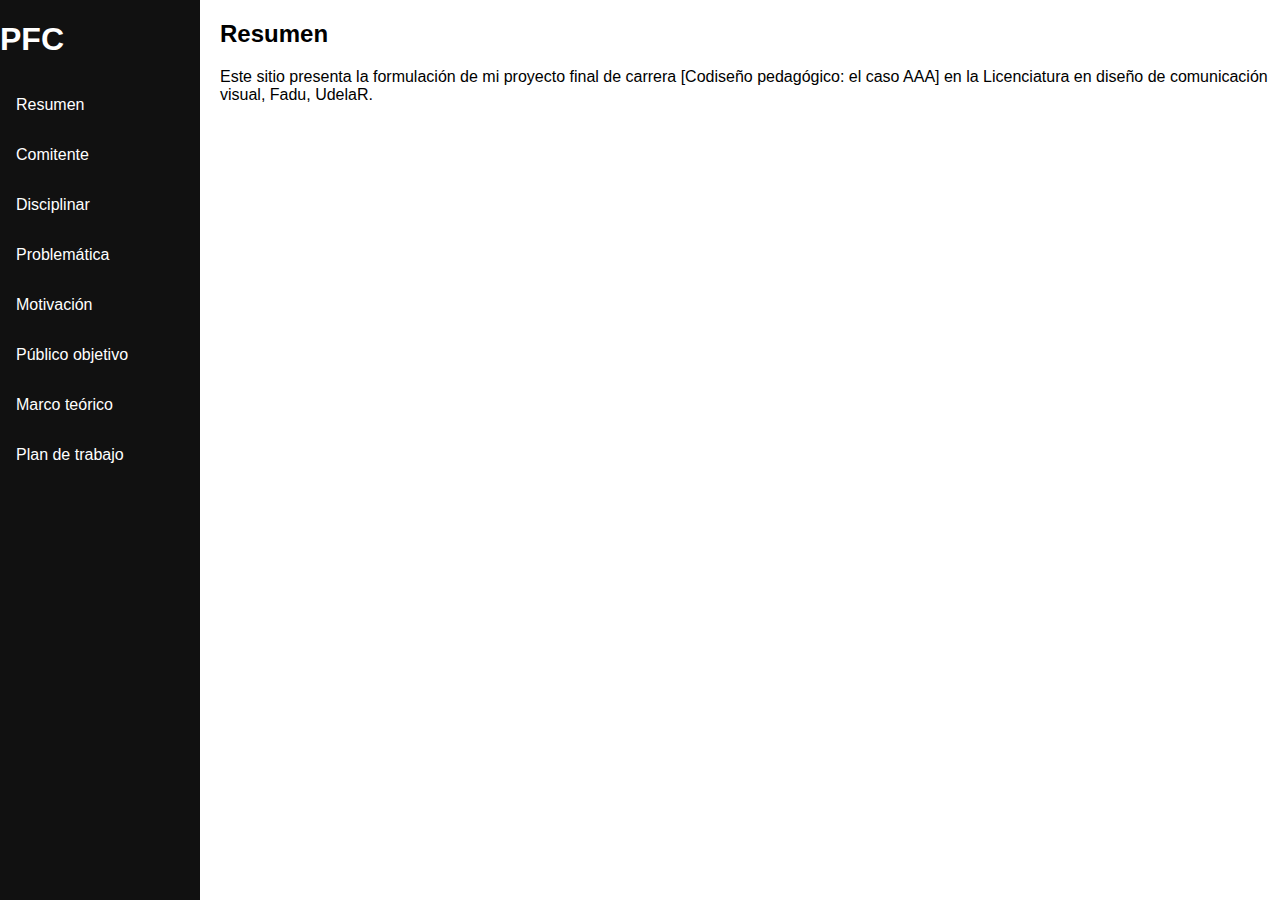
==== index.html @ 9529c5b4 "quita borde rojo, agrega resumen" ====
<!DOCTYPE html>
<html lang="es">
<head>
    <meta charset="UTF-8">
    <meta name="viewport" content="width=device-width, initial-scale=1.0">
    <link rel="stylesheet" href="/css/estilos.css">
    <title>PFC: El caso AAA</title>
</head>
<body>
    <div class="sidenav">
        <h1>PFC</h1>
        <a href="#" id="Resumen">Resumen</a>
        <a href="#" id="Comitente">Comitente</a>
        <a href="#" id="Disciplinar">Disciplinar</a>
        <a href="#" id="Resumen">Problemática</a>
        <a href="#" id="Comitente">Motivación</a>
        <a href="#" id="Disciplinar">Público objetivo</a>
        <a href="#" id="Comitente">Marco teórico</a>
        <a href="#" id="Disciplinar">Plan de trabajo</a>
    </div>

    <div class="content">
        <h2>Resumen</h2>
        <p>Este sitio presenta la formulación de mi proyecto final de carrera [Codiseño pedagógico: el caso AAA] en la Licenciatura en diseño de comunicación visual, Fadu, UdelaR.</p>
        <iframe width="90%" height="90%" src="https://www.youtube.com/embed/wHxlmf3r5Gc" title="YouTube video player" frameborder="0" allow="accelerometer; autoplay; clipboard-write; encrypted-media; gyroscope; picture-in-picture; web-share" allowfullscreen></iframe>
    </div>
      
</body>
</html>
---- css/estilos.css ----
* {
    box-sizing: border-box;
  }
  
  body {
    margin: 0;
    font-family: Arial, Helvetica, sans-serif;
  }
  
  /* Style the side navigation */
  .sidenav {
    color: white;
    height: 100%;
    width: 200px;
    position: fixed;
    z-index: 1;
    top: 0;
    left: 0;
    background-color: #111;
    overflow-x: hidden;
  }
  
  
  /* Side navigation links */
  .sidenav a {
    color: white;
    padding: 16px;
    text-decoration: none;
    display: block;
  }
  
  /* Change color on hover */
  .sidenav a:hover {
    background-color: #ddd;
    color: black;
  }

  /* Style the content */
.content {
    margin-left: 200px;
    padding-left: 20px;
}

.content iframe {
   width: 95%;
   height: 720px;
}
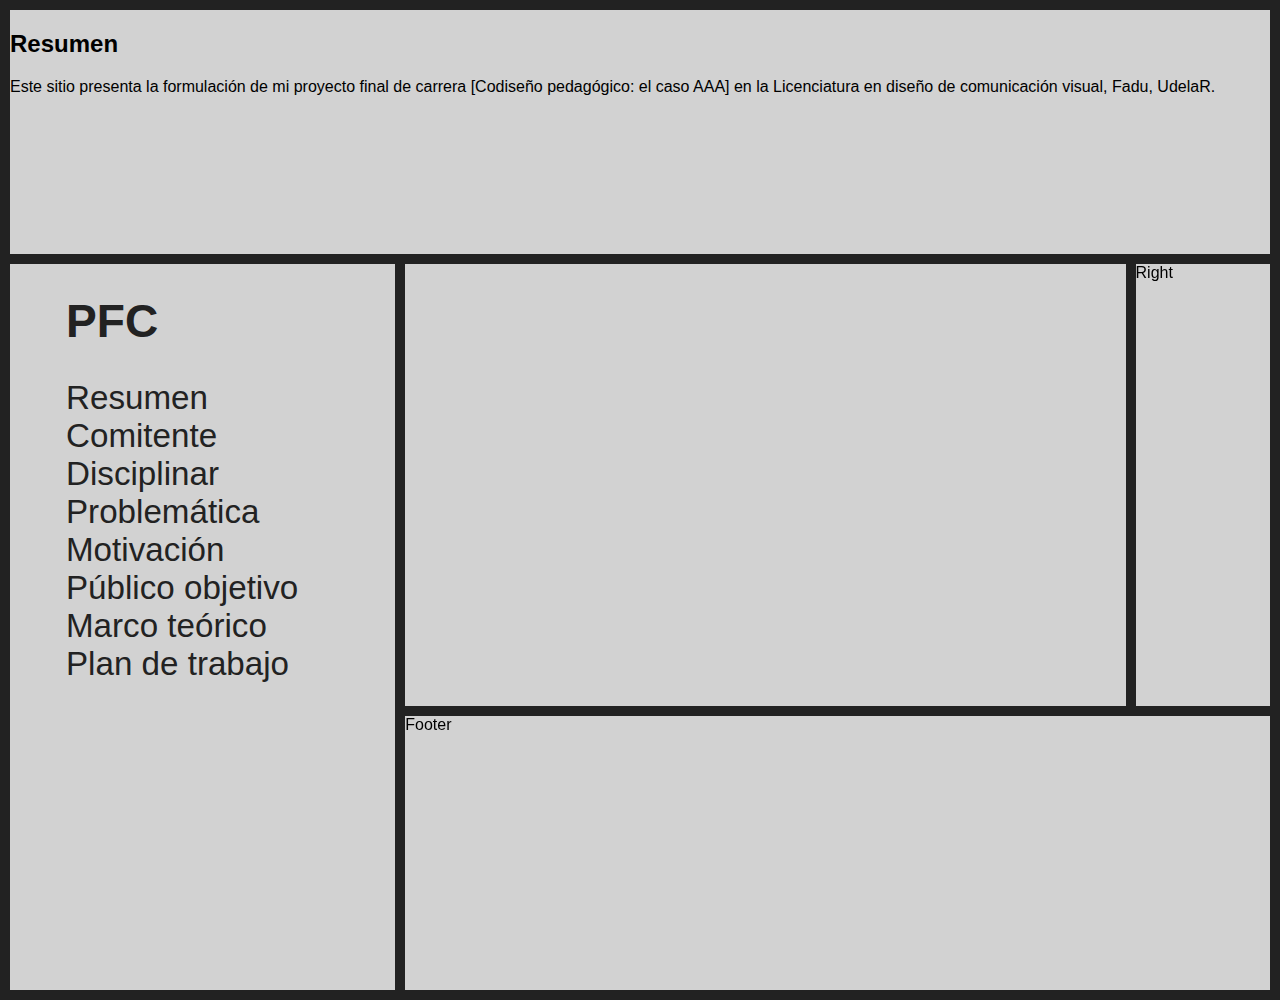
==== commit 92efcb60: "grid layout" ====
--- a/index.html
+++ b/index.html
@@ -3,11 +3,11 @@
 <head>
     <meta charset="UTF-8">
     <meta name="viewport" content="width=device-width, initial-scale=1.0">
-    <link rel="stylesheet" href="/css/estilos.css">
+    <link rel="stylesheet" href="estilosGRID.css">
     <title>PFC: El caso AAA</title>
 </head>
 <body>
-    <div class="sidenav">
+    <!-- <div class="sidenav">
         <h1>PFC</h1>
         <a href="#" id="Resumen">Resumen</a>
         <a href="#" id="Comitente">Comitente</a>
@@ -17,13 +17,36 @@
         <a href="#" id="Disciplinar">Público objetivo</a>
         <a href="#" id="Comitente">Marco teórico</a>
         <a href="#" id="Disciplinar">Plan de trabajo</a>
-    </div>
+    </div> -->
 
-    <div class="content">
+    <!-- <div class="content">
         <h2>Resumen</h2>
         <p>Este sitio presenta la formulación de mi proyecto final de carrera [Codiseño pedagógico: el caso AAA] en la Licenciatura en diseño de comunicación visual, Fadu, UdelaR.</p>
-        <iframe width="90%" height="90%" src="https://www.youtube.com/embed/wHxlmf3r5Gc" title="YouTube video player" frameborder="0" allow="accelerometer; autoplay; clipboard-write; encrypted-media; gyroscope; picture-in-picture; web-share" allowfullscreen></iframe>
-    </div>
-      
+        <iframe src="https://www.youtube.com/embed/wHxlmf3r5Gc" title="YouTube video player" frameborder="0" allow="accelerometer; autoplay; clipboard-write; encrypted-media; gyroscope; picture-in-picture; web-share" allowfullscreen></iframe>
+    </div> -->
+    <div class="grid-container">
+        <div class="item1">
+            <h2>Resumen</h2>
+            <p>Este sitio presenta la formulación de mi proyecto final de carrera [Codiseño pedagógico: el caso AAA] en la Licenciatura en diseño de comunicación visual, Fadu, UdelaR.</p>
+        </div>
+        <div class="item2">
+            <ul>
+                <h1>PFC</h1>
+                <li><a href="#" id="Resumen">Resumen</a></li>
+                <li><a href="#" id="Comitente">Comitente</a></li>
+                <li><a href="#" id="Disciplinar">Disciplinar</a></li>
+                <li><a href="#" id="Resumen">Problemática</a></li>
+                <li><a href="#" id="Comitente">Motivación</a></li>
+                <li><a href="#" id="Disciplinar">Público objetivo</a></li>
+                <li><a href="#" id="Comitente">Marco teórico</a></li>
+                <li><a href="#" id="Disciplinar">Plan de trabajo</a></li>
+            </ul>
+        </div>
+        <div class="item3">
+            <iframe src="https://www.youtube.com/embed/wHxlmf3r5Gc" title="YouTube video player" frameborder="0" allow="accelerometer; autoplay; clipboard-write; encrypted-media; gyroscope; picture-in-picture; web-share" allowfullscreen></iframe>
+        </div>  
+        <div class="item4">Right</div>
+        <div class="item5">Footer</div>
+      </div>
 </body>
 </html>--- a/estilosGRID.css
+++ b/estilosGRID.css
@@ -0,0 +1,57 @@
+* {
+    box-sizing: border-box;
+}
+  
+body {
+    margin: 0;
+    font-family: Arial, Helvetica, sans-serif;
+}
+.item1 { grid-area: header; }
+.item2 { grid-area: menu; }
+.item3 { grid-area: main; }
+.item4 { grid-area: right; }
+.item5 { grid-area: footer; }
+
+.grid-container {
+  display: grid;
+  grid-template-areas:
+    'header header header header header header'
+    'menu main main main main right'
+    'menu footer footer footer footer footer';
+  gap: 10px;
+  background-color: #222;
+  padding: 10px;
+  height: 1000px;
+}
+
+.grid-container > div {
+  background-color: rgba(255, 255, 255, 0.8);
+}
+
+iframe {
+    /* border: red 2px solid; */
+    width: 100%;
+    height: 100%;
+    padding: 1rem;
+}
+
+.item2 {
+    padding-left: 1rem;
+}
+.item2, li, a, ul{
+    font-size: larger;
+    color: #222;
+    text-decoration: none;
+    list-style-type:none;
+}
+
+a:hover {
+    color: #222;
+    text-shadow: -4px 4px white;
+    font-weight: bolder;
+}
+
+.item3 {
+    background-color: red;
+    /* height: 100%; */
+}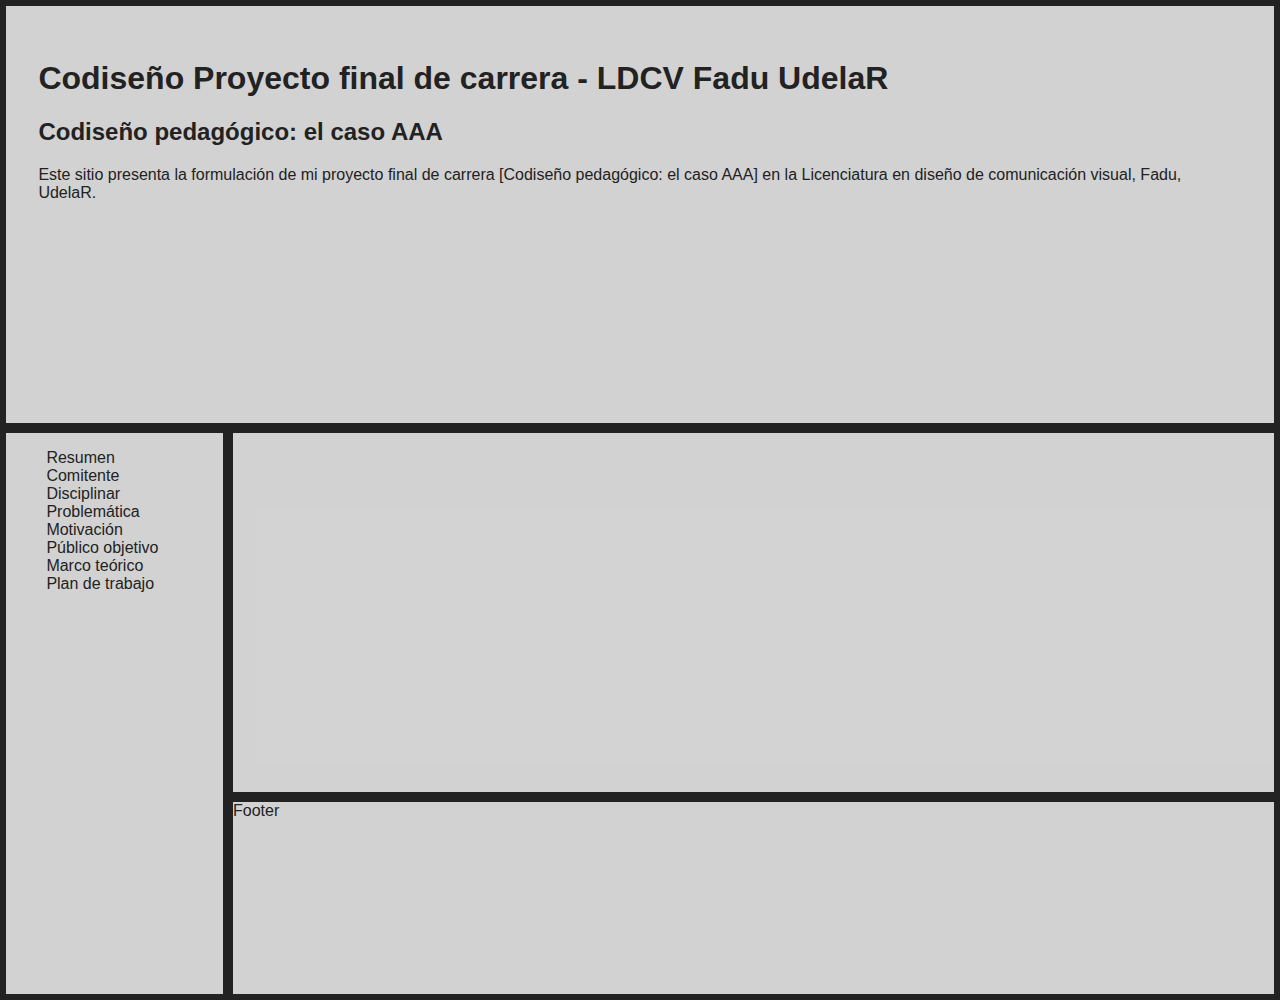
==== commit aab2ad39: "minor changes in styles" ====
--- a/index.html
+++ b/index.html
@@ -26,12 +26,12 @@
     </div> -->
     <div class="grid-container">
         <div class="item1">
-            <h2>Resumen</h2>
+            <h1>Codiseño Proyecto final de carrera - LDCV Fadu UdelaR</h1>
+            <h2>Codiseño pedagógico: el caso AAA</h2>
             <p>Este sitio presenta la formulación de mi proyecto final de carrera [Codiseño pedagógico: el caso AAA] en la Licenciatura en diseño de comunicación visual, Fadu, UdelaR.</p>
         </div>
         <div class="item2">
             <ul>
-                <h1>PFC</h1>
                 <li><a href="#" id="Resumen">Resumen</a></li>
                 <li><a href="#" id="Comitente">Comitente</a></li>
                 <li><a href="#" id="Disciplinar">Disciplinar</a></li>
@@ -45,7 +45,7 @@
         <div class="item3">
             <iframe src="https://www.youtube.com/embed/wHxlmf3r5Gc" title="YouTube video player" frameborder="0" allow="accelerometer; autoplay; clipboard-write; encrypted-media; gyroscope; picture-in-picture; web-share" allowfullscreen></iframe>
         </div>  
-        <div class="item4">Right</div>
+        <!-- <div class="item4">Right</div> -->
         <div class="item5">Footer</div>
       </div>
 </body>
--- a/estilosGRID.css
+++ b/estilosGRID.css
@@ -6,52 +6,49 @@
     margin: 0;
     font-family: Arial, Helvetica, sans-serif;
 }
+
 .item1 { grid-area: header; }
 .item2 { grid-area: menu; }
 .item3 { grid-area: main; }
-.item4 { grid-area: right; }
+/* .item4 { grid-area: right; } */
 .item5 { grid-area: footer; }
 
 .grid-container {
   display: grid;
   grid-template-areas:
-    'header header header header header header'
-    'menu main main main main right'
-    'menu footer footer footer footer footer';
+    'header header header header header header header header header header header header'
+    'menu main main main main main main main main main main main'
+    'menu footer footer footer footer footer footer footer footer footer footer footer';
   gap: 10px;
   background-color: #222;
-  padding: 10px;
-  height: 1000px;
+  padding: 0.5%;
+  min-height: 1000px;
 }
 
 .grid-container > div {
   background-color: rgba(255, 255, 255, 0.8);
 }
 
+.item1 {
+    padding: 2rem;
+}
+
 iframe {
-    /* border: red 2px solid; */
     width: 100%;
     height: 100%;
     padding: 1rem;
 }
 
-.item2 {
-    padding-left: 1rem;
-}
-.item2, li, a, ul{
-    font-size: larger;
+div, li, a, ul{
     color: #222;
     text-decoration: none;
     list-style-type:none;
 }
 
-a:hover {
-    color: #222;
-    text-shadow: -4px 4px white;
-    font-weight: bolder;
+li:hover {
+    background-color: #222;
 }
 
-.item3 {
-    background-color: red;
-    /* height: 100%; */
+a:hover {
+    color: yellow;
 }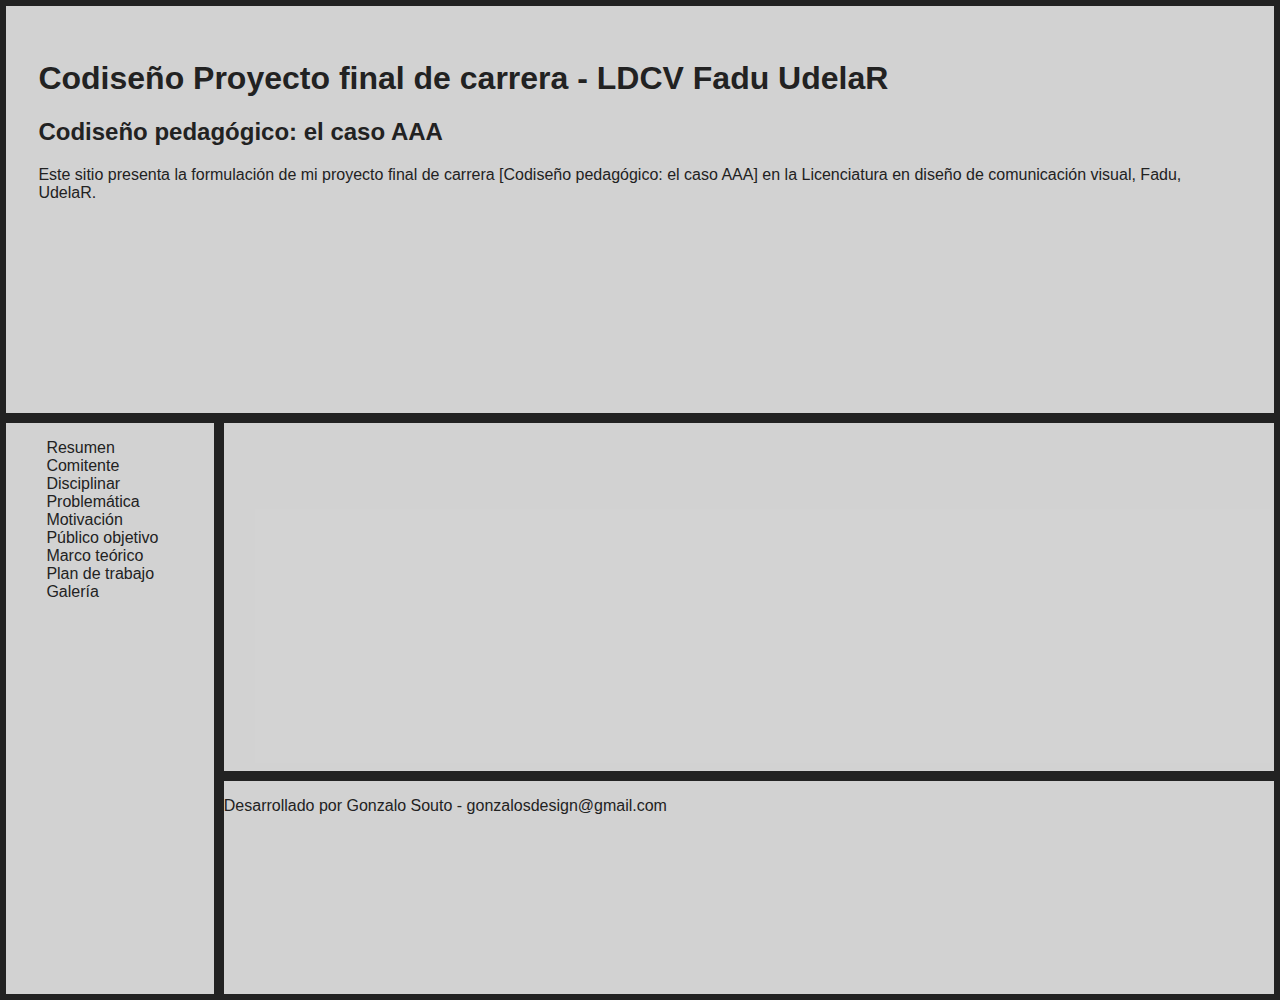
==== commit 43e20de8: "agrga links entre paginas" ====
--- a/index.html
+++ b/index.html
@@ -40,13 +40,16 @@
                 <li><a href="#" id="Disciplinar">Público objetivo</a></li>
                 <li><a href="#" id="Comitente">Marco teórico</a></li>
                 <li><a href="#" id="Disciplinar">Plan de trabajo</a></li>
+                <li><a href="./galeria.html" id="Galeria">Galería</a></li>
             </ul>
         </div>
         <div class="item3">
             <iframe src="https://www.youtube.com/embed/wHxlmf3r5Gc" title="YouTube video player" frameborder="0" allow="accelerometer; autoplay; clipboard-write; encrypted-media; gyroscope; picture-in-picture; web-share" allowfullscreen></iframe>
         </div>  
         <!-- <div class="item4">Right</div> -->
-        <div class="item5">Footer</div>
+        <div class="item5">
+            <p>Desarrollado por Gonzalo Souto - gonzalosdesign@gmail.com</p>
+        </div>
       </div>
 </body>
 </html>--- a/estilosGRID.css
+++ b/estilosGRID.css
@@ -51,4 +51,27 @@
 
 a:hover {
     color: yellow;
-}+}
+
+
+
+
+
+
+
+
+.gallery {
+    background-color: #999;
+    display: grid;
+    grid-template-columns: repeat(auto-fit, minmax(200px, 1fr));
+    grid-gap: 10px;
+    padding: 1%;
+    width: 60%;
+    margin: 100px auto;
+  }
+  
+  .gallery img {
+    width: 100%;
+    height: auto;
+  }
+  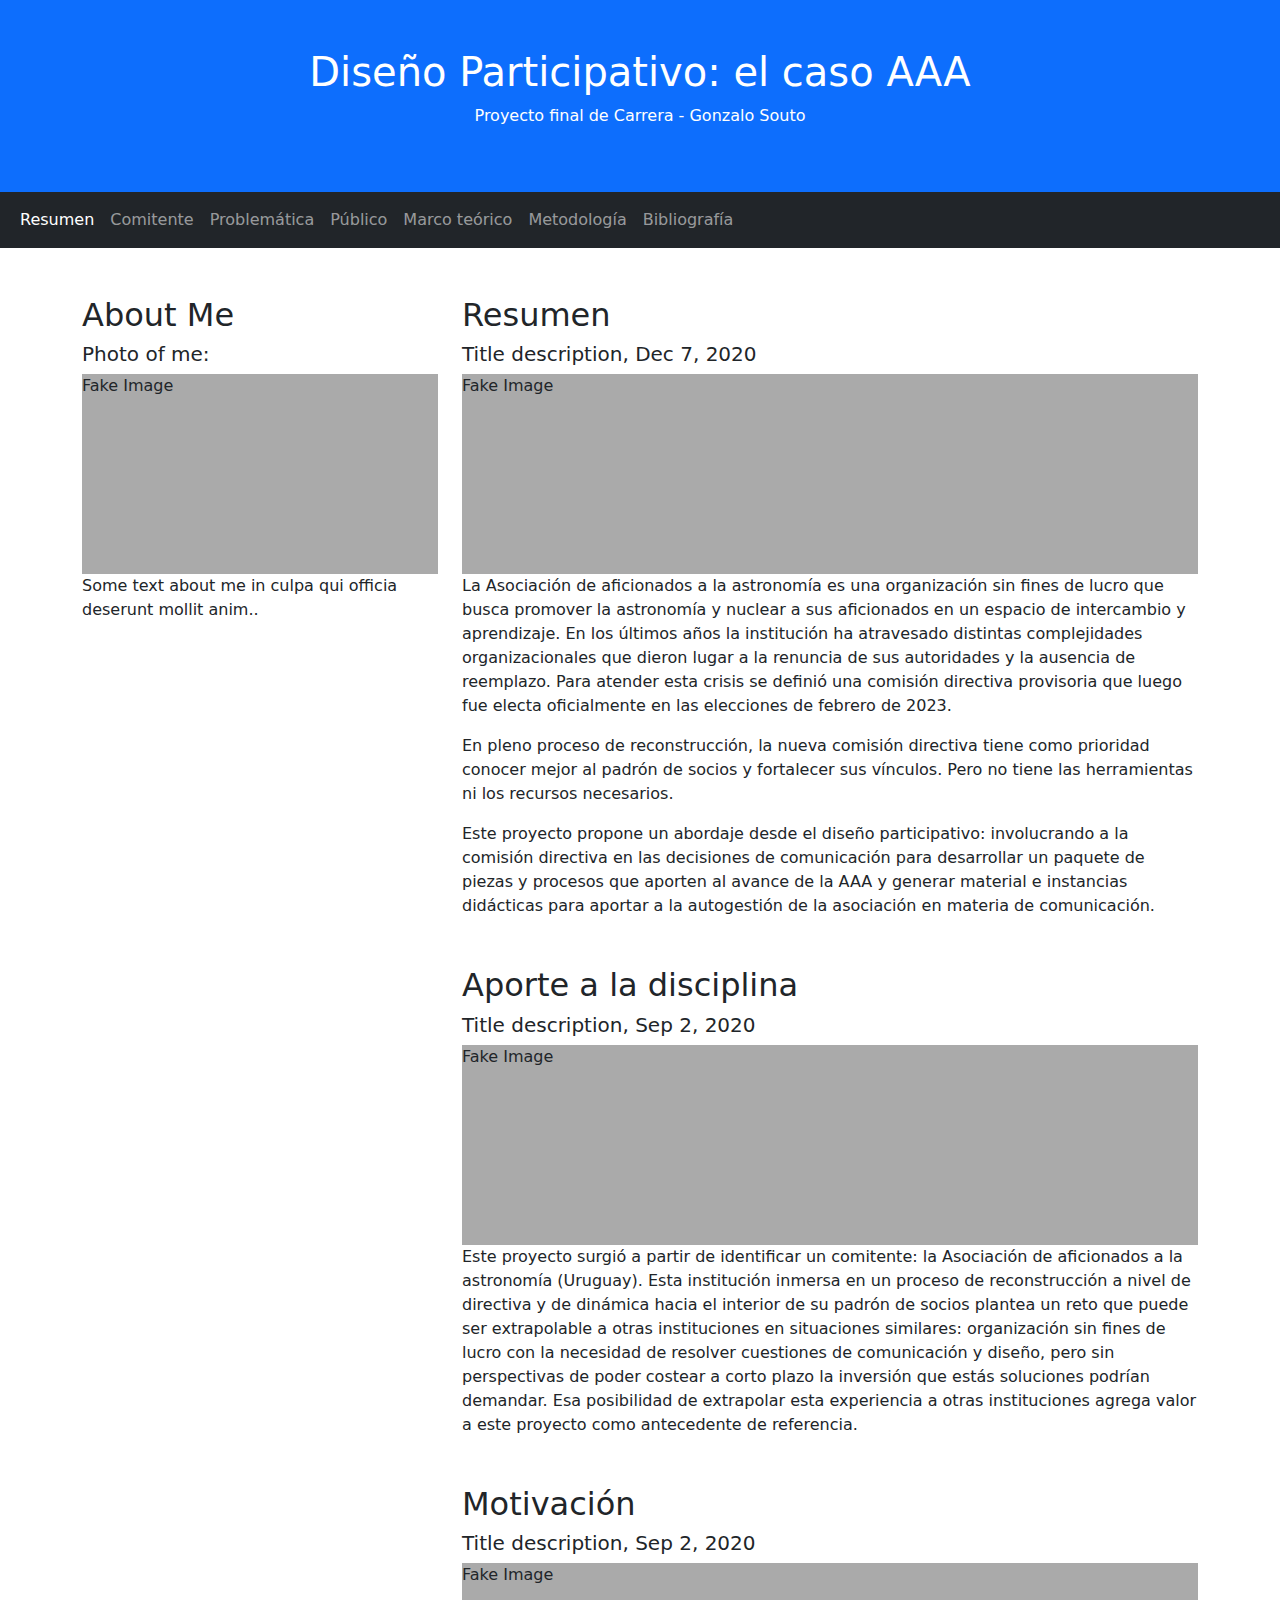
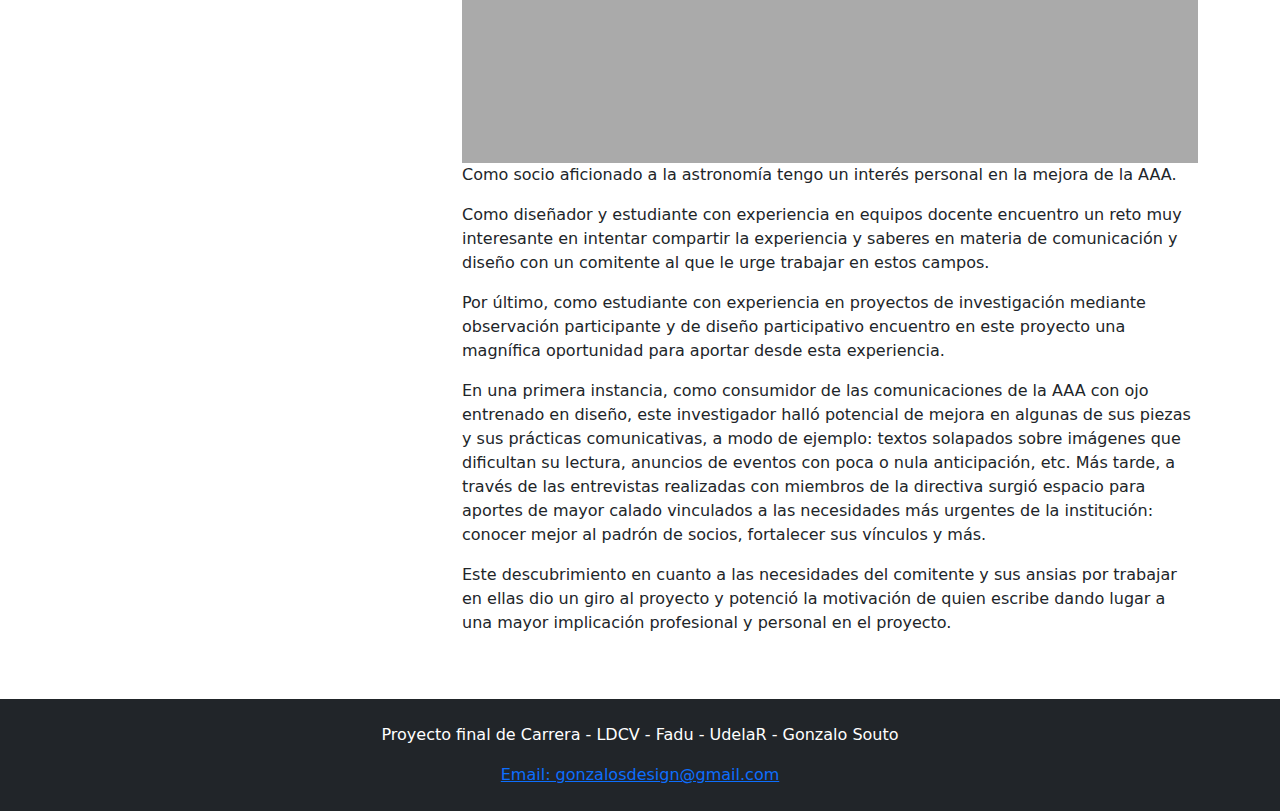
==== commit 37b96925: "avances en migración de texto" ====
--- a/index.html
+++ b/index.html
@@ -1,55 +1,90 @@
 <!DOCTYPE html>
-<html lang="es">
+<html lang="en">
 <head>
-    <meta charset="UTF-8">
-    <meta name="viewport" content="width=device-width, initial-scale=1.0">
-    <link rel="stylesheet" href="estilosGRID.css">
-    <title>PFC: El caso AAA</title>
+  <title>Bootstrap 5 Website Example</title>
+  <meta charset="utf-8">
+  <meta name="viewport" content="width=device-width, initial-scale=1">
+  <link href="https://cdn.jsdelivr.net/npm/bootstrap@5.3.0/dist/css/bootstrap.min.css" rel="stylesheet">
+  <script src="https://cdn.jsdelivr.net/npm/bootstrap@5.3.0/dist/js/bootstrap.bundle.min.js"></script>
+  <style>
+  .fakeimg {
+    height: 200px;
+    background: #aaa;
+  }
+  </style>
 </head>
 <body>
-    <!-- <div class="sidenav">
-        <h1>PFC</h1>
-        <a href="#" id="Resumen">Resumen</a>
-        <a href="#" id="Comitente">Comitente</a>
-        <a href="#" id="Disciplinar">Disciplinar</a>
-        <a href="#" id="Resumen">Problemática</a>
-        <a href="#" id="Comitente">Motivación</a>
-        <a href="#" id="Disciplinar">Público objetivo</a>
-        <a href="#" id="Comitente">Marco teórico</a>
-        <a href="#" id="Disciplinar">Plan de trabajo</a>
-    </div> -->
 
-    <!-- <div class="content">
-        <h2>Resumen</h2>
-        <p>Este sitio presenta la formulación de mi proyecto final de carrera [Codiseño pedagógico: el caso AAA] en la Licenciatura en diseño de comunicación visual, Fadu, UdelaR.</p>
-        <iframe src="https://www.youtube.com/embed/wHxlmf3r5Gc" title="YouTube video player" frameborder="0" allow="accelerometer; autoplay; clipboard-write; encrypted-media; gyroscope; picture-in-picture; web-share" allowfullscreen></iframe>
-    </div> -->
-    <div class="grid-container">
-        <div class="item1">
-            <h1>Codiseño Proyecto final de carrera - LDCV Fadu UdelaR</h1>
-            <h2>Codiseño pedagógico: el caso AAA</h2>
-            <p>Este sitio presenta la formulación de mi proyecto final de carrera [Codiseño pedagógico: el caso AAA] en la Licenciatura en diseño de comunicación visual, Fadu, UdelaR.</p>
-        </div>
-        <div class="item2">
-            <ul>
-                <li><a href="#" id="Resumen">Resumen</a></li>
-                <li><a href="#" id="Comitente">Comitente</a></li>
-                <li><a href="#" id="Disciplinar">Disciplinar</a></li>
-                <li><a href="#" id="Resumen">Problemática</a></li>
-                <li><a href="#" id="Comitente">Motivación</a></li>
-                <li><a href="#" id="Disciplinar">Público objetivo</a></li>
-                <li><a href="#" id="Comitente">Marco teórico</a></li>
-                <li><a href="#" id="Disciplinar">Plan de trabajo</a></li>
-                <li><a href="./galeria.html" id="Galeria">Galería</a></li>
-            </ul>
-        </div>
-        <div class="item3">
-            <iframe src="https://www.youtube.com/embed/wHxlmf3r5Gc" title="YouTube video player" frameborder="0" allow="accelerometer; autoplay; clipboard-write; encrypted-media; gyroscope; picture-in-picture; web-share" allowfullscreen></iframe>
-        </div>  
-        <!-- <div class="item4">Right</div> -->
-        <div class="item5">
-            <p>Desarrollado por Gonzalo Souto - gonzalosdesign@gmail.com</p>
-        </div>
-      </div>
+<div class="p-5 bg-primary text-white text-center">
+  <h1>Diseño Participativo: el caso AAA</h1>
+  <p>Proyecto final de Carrera - Gonzalo Souto</p> 
+</div>
+
+<nav class="navbar navbar-expand-sm bg-dark navbar-dark">
+  <div class="container-fluid">
+    <ul class="navbar-nav">
+        <li class="nav-item">
+            <a class="nav-link active" href="./index.html">Resumen</a>
+           </li>
+           <li class="nav-item">
+            <a class="nav-link" href="./comitente.html">Comitente</a>
+           </li>
+           <li class="nav-item">
+            <a class="nav-link" href="./problematica.html">Problemática</a>
+           </li>
+           <li class="nav-item">
+            <a class="nav-link" href="./publico.html">Público</a>
+           </li>
+           <li class="nav-item">
+            <a class="nav-link" href="./marco.html">Marco teórico</a>
+           </li>
+           <li class="nav-item">
+            <a class="nav-link" href="./metodologia.html">Metodología</a>
+           </li>
+           <li class="nav-item">
+            <a class="nav-link" href="./bibliografia.html">Bibliografía</a>
+           </li>
+    </ul>
+  </div>
+</nav>
+
+<div class="container mt-5">
+  <div class="row">
+    <div class="col-sm-4">
+      <h2>About Me</h2>
+      <h5>Photo of me:</h5>
+      <div class="fakeimg">Fake Image</div>
+      <p>Some text about me in culpa qui officia deserunt mollit anim..</p>
+    </div>
+    <div class="col-sm-8">
+      <h2>Resumen</h2>
+      <h5>Title description, Dec 7, 2020</h5>
+      <div class="fakeimg">Fake Image</div>
+      <p>La Asociación de aficionados a la astronomía es una organización sin fines de lucro que busca promover la astronomía y nuclear a sus aficionados en un espacio de intercambio y aprendizaje. En los últimos años la institución ha atravesado distintas complejidades organizacionales que dieron lugar a la renuncia de sus autoridades y la ausencia de reemplazo. Para atender esta crisis se definió una comisión directiva provisoria que luego fue electa oficialmente en las elecciones de febrero de 2023.</p>
+      <p>En pleno proceso de reconstrucción, la nueva comisión directiva tiene como prioridad conocer mejor al padrón de socios y fortalecer sus vínculos. Pero no tiene las herramientas ni los recursos necesarios.</p>
+      <p>Este proyecto propone un abordaje desde el diseño participativo: involucrando a la comisión directiva en las decisiones de comunicación para desarrollar un paquete de piezas y procesos que aporten al avance de la AAA y generar material e instancias didácticas para aportar a la autogestión de la asociación en materia de comunicación.</p>
+
+      <h2 class="mt-5">Aporte a la disciplina</h2>
+      <h5>Title description, Sep 2, 2020</h5>
+      <div class="fakeimg">Fake Image</div>
+      <p>Este proyecto surgió a partir de identificar un comitente: la Asociación de aficionados a la astronomía (Uruguay). Esta institución inmersa en un proceso de reconstrucción a nivel de directiva y de dinámica hacia el interior de su padrón de socios plantea un reto que puede ser extrapolable a otras instituciones en situaciones similares: organización sin fines de lucro con la necesidad de resolver cuestiones de comunicación y diseño, pero sin perspectivas de poder costear a corto plazo la inversión que estás soluciones podrían demandar. Esa posibilidad de extrapolar esta experiencia a otras instituciones agrega valor a este proyecto como antecedente de referencia.</p>
+      
+      <h2 class="mt-5">Motivación</h2>
+      <h5>Title description, Sep 2, 2020</h5>
+      <div class="fakeimg">Fake Image</div>
+      <p>Como socio aficionado a la astronomía tengo un interés personal en la mejora de la AAA.</p>
+      <p>Como diseñador y estudiante con experiencia en equipos docente encuentro un reto muy interesante en intentar compartir la experiencia y saberes en materia de comunicación y diseño con un comitente al que le urge trabajar en estos campos.</p>
+      <p>Por último, como estudiante con experiencia en proyectos de investigación mediante observación participante y de diseño participativo encuentro en este proyecto una magnífica oportunidad para aportar desde esta experiencia.</p>
+      <p>En una primera instancia, como consumidor de las comunicaciones de la AAA con ojo entrenado en diseño, este investigador halló potencial de mejora en algunas de sus piezas y sus prácticas comunicativas, a modo de ejemplo: textos solapados sobre imágenes que dificultan su lectura, anuncios de eventos con poca o nula anticipación, etc. Más tarde, a través de las entrevistas realizadas con miembros de la directiva surgió espacio para aportes de mayor calado vinculados a las necesidades más urgentes de la institución: conocer mejor al padrón de socios, fortalecer sus vínculos y más.</p>
+      <p>Este descubrimiento en cuanto a las necesidades del comitente y sus ansias por trabajar en ellas dio un giro al proyecto y potenció la motivación de quien escribe dando lugar a una mayor implicación profesional y personal en el proyecto.</p>
+    </div>
+  </div>
+</div>
+
+<div class="mt-5 p-4 bg-dark text-white text-center">
+  <p>Proyecto final de Carrera - LDCV - Fadu - UdelaR - Gonzalo Souto</p>
+  <a href="mailto: gonzalosdesign@gmail.com">Email: gonzalosdesign@gmail.com</a>
+</div>
+
 </body>
-</html>+</html>
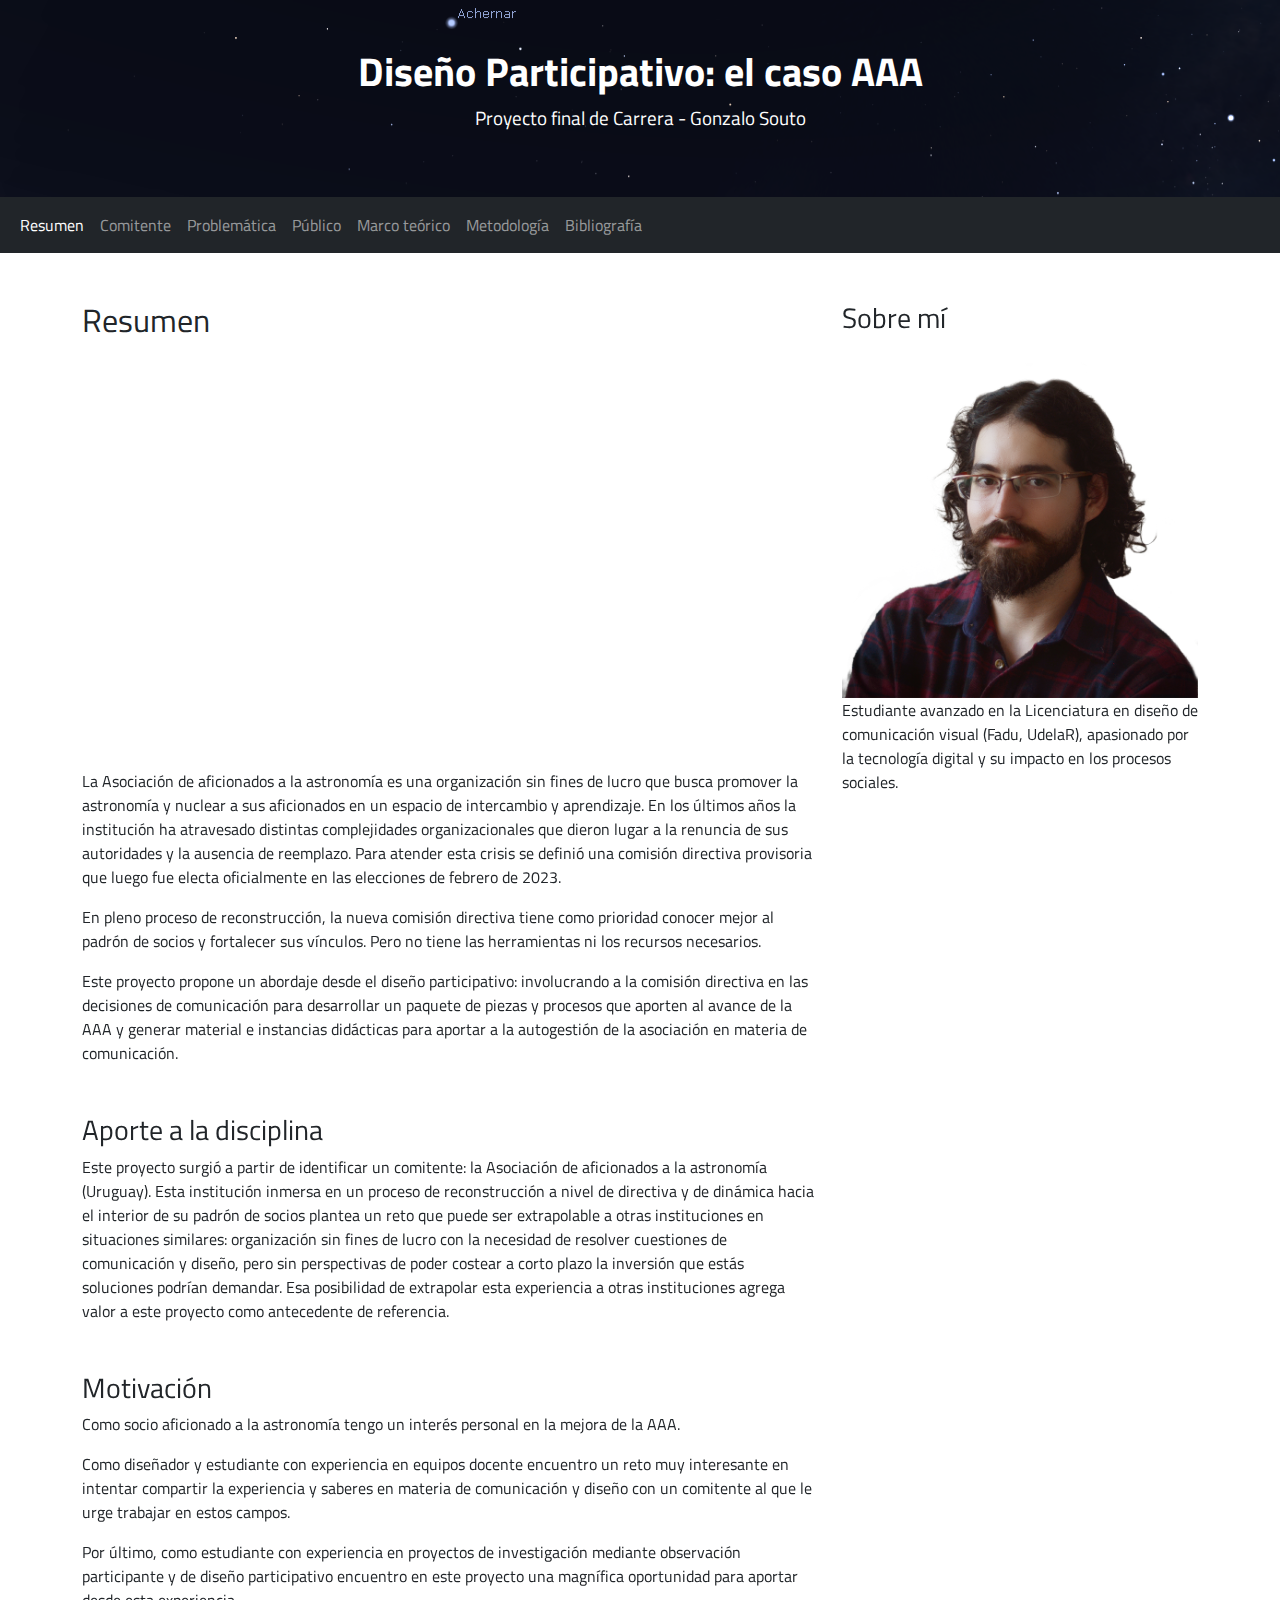
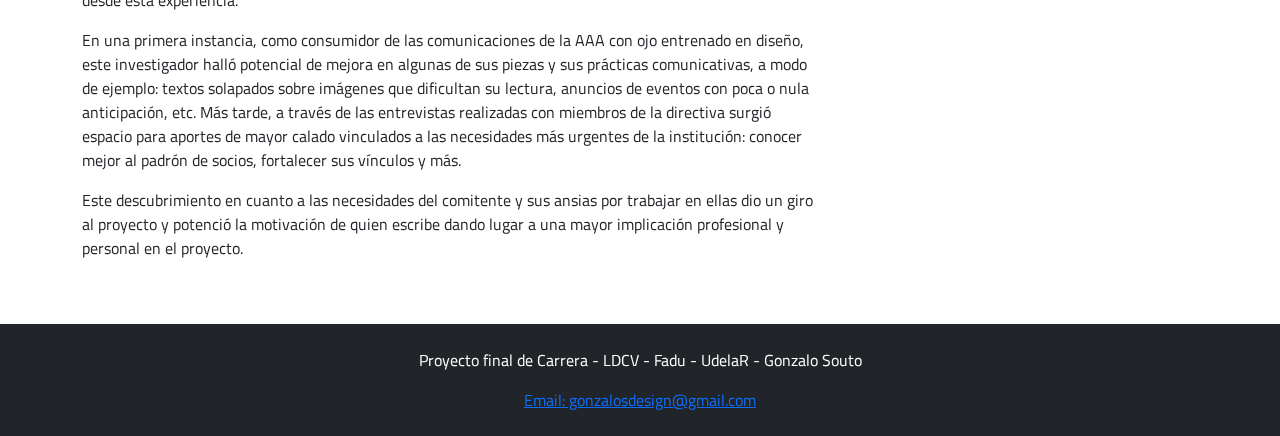
==== commit 3c193983: "texto completo + algunas imagenes" ====
--- a/index.html
+++ b/index.html
@@ -1,21 +1,23 @@
 <!DOCTYPE html>
-<html lang="en">
+<html lang="es">
 <head>
-  <title>Bootstrap 5 Website Example</title>
+  <title>PFC Gonzalo Souto</title>
   <meta charset="utf-8">
   <meta name="viewport" content="width=device-width, initial-scale=1">
+<!-- BOOTSTRAP -->
   <link href="https://cdn.jsdelivr.net/npm/bootstrap@5.3.0/dist/css/bootstrap.min.css" rel="stylesheet">
   <script src="https://cdn.jsdelivr.net/npm/bootstrap@5.3.0/dist/js/bootstrap.bundle.min.js"></script>
-  <style>
-  .fakeimg {
-    height: 200px;
-    background: #aaa;
-  }
-  </style>
+<!-- CUSTOM CSS -->
+  <link rel="stylesheet" href="estilos.css">
+<!-- CUSTOM FONT -->
+  <link rel="preconnect" href="https://fonts.googleapis.com">
+  <link rel="preconnect" href="https://fonts.gstatic.com" crossorigin>
+  <link href="https://fonts.googleapis.com/css2?family=Titillium+Web:ital,wght@0,200;0,400;0,700;1,200;1,400&display=swap" rel="stylesheet">
+
 </head>
 <body>
 
-<div class="p-5 bg-primary text-white text-center">
+<div class="p-5 cabecera  text-center">
   <h1>Diseño Participativo: el caso AAA</h1>
   <p>Proyecto final de Carrera - Gonzalo Souto</p> 
 </div>
@@ -50,33 +52,28 @@
 
 <div class="container mt-5">
   <div class="row">
-    <div class="col-sm-4">
-      <h2>About Me</h2>
-      <h5>Photo of me:</h5>
-      <div class="fakeimg">Fake Image</div>
-      <p>Some text about me in culpa qui officia deserunt mollit anim..</p>
-    </div>
     <div class="col-sm-8">
       <h2>Resumen</h2>
-      <h5>Title description, Dec 7, 2020</h5>
-      <div class="fakeimg">Fake Image</div>
-      <p>La Asociación de aficionados a la astronomía es una organización sin fines de lucro que busca promover la astronomía y nuclear a sus aficionados en un espacio de intercambio y aprendizaje. En los últimos años la institución ha atravesado distintas complejidades organizacionales que dieron lugar a la renuncia de sus autoridades y la ausencia de reemplazo. Para atender esta crisis se definió una comisión directiva provisoria que luego fue electa oficialmente en las elecciones de febrero de 2023.</p>
+      <iframe width="100%" height="400vh" src="https://www.youtube.com/embed/wHxlmf3r5Gc" title="YouTube video player" frameborder="0" allow="accelerometer; autoplay; clipboard-write; encrypted-media; gyroscope; picture-in-picture; web-share" allowfullscreen></iframe>
+      <p class="mt-3">La Asociación de aficionados a la astronomía es una organización sin fines de lucro que busca promover la astronomía y nuclear a sus aficionados en un espacio de intercambio y aprendizaje. En los últimos años la institución ha atravesado distintas complejidades organizacionales que dieron lugar a la renuncia de sus autoridades y la ausencia de reemplazo. Para atender esta crisis se definió una comisión directiva provisoria que luego fue electa oficialmente en las elecciones de febrero de 2023.</p>
       <p>En pleno proceso de reconstrucción, la nueva comisión directiva tiene como prioridad conocer mejor al padrón de socios y fortalecer sus vínculos. Pero no tiene las herramientas ni los recursos necesarios.</p>
       <p>Este proyecto propone un abordaje desde el diseño participativo: involucrando a la comisión directiva en las decisiones de comunicación para desarrollar un paquete de piezas y procesos que aporten al avance de la AAA y generar material e instancias didácticas para aportar a la autogestión de la asociación en materia de comunicación.</p>
 
-      <h2 class="mt-5">Aporte a la disciplina</h2>
-      <h5>Title description, Sep 2, 2020</h5>
-      <div class="fakeimg">Fake Image</div>
+      <h3 class="mt-5">Aporte a la disciplina</h3>
       <p>Este proyecto surgió a partir de identificar un comitente: la Asociación de aficionados a la astronomía (Uruguay). Esta institución inmersa en un proceso de reconstrucción a nivel de directiva y de dinámica hacia el interior de su padrón de socios plantea un reto que puede ser extrapolable a otras instituciones en situaciones similares: organización sin fines de lucro con la necesidad de resolver cuestiones de comunicación y diseño, pero sin perspectivas de poder costear a corto plazo la inversión que estás soluciones podrían demandar. Esa posibilidad de extrapolar esta experiencia a otras instituciones agrega valor a este proyecto como antecedente de referencia.</p>
       
-      <h2 class="mt-5">Motivación</h2>
-      <h5>Title description, Sep 2, 2020</h5>
-      <div class="fakeimg">Fake Image</div>
+      <h3 class="mt-5">Motivación</h3>
       <p>Como socio aficionado a la astronomía tengo un interés personal en la mejora de la AAA.</p>
       <p>Como diseñador y estudiante con experiencia en equipos docente encuentro un reto muy interesante en intentar compartir la experiencia y saberes en materia de comunicación y diseño con un comitente al que le urge trabajar en estos campos.</p>
       <p>Por último, como estudiante con experiencia en proyectos de investigación mediante observación participante y de diseño participativo encuentro en este proyecto una magnífica oportunidad para aportar desde esta experiencia.</p>
       <p>En una primera instancia, como consumidor de las comunicaciones de la AAA con ojo entrenado en diseño, este investigador halló potencial de mejora en algunas de sus piezas y sus prácticas comunicativas, a modo de ejemplo: textos solapados sobre imágenes que dificultan su lectura, anuncios de eventos con poca o nula anticipación, etc. Más tarde, a través de las entrevistas realizadas con miembros de la directiva surgió espacio para aportes de mayor calado vinculados a las necesidades más urgentes de la institución: conocer mejor al padrón de socios, fortalecer sus vínculos y más.</p>
       <p>Este descubrimiento en cuanto a las necesidades del comitente y sus ansias por trabajar en ellas dio un giro al proyecto y potenció la motivación de quien escribe dando lugar a una mayor implicación profesional y personal en el proyecto.</p>
+    </div>
+    <div class="col-sm-4">
+      <h3>Sobre mí</h3>
+      <img src="./fotos/Gonzalo Souto CV pic sin fondo 2.png" width="100%" alt="fotocarnet Gonzalo Souto">
+      <p>Estudiante avanzado en la Licenciatura en diseño de comunicación visual (Fadu, UdelaR), apasionado por la tecnología
+        digital y su impacto en los procesos sociales.</p>
     </div>
   </div>
 </div>
--- a/estilos.css
+++ b/estilos.css
@@ -0,0 +1,12 @@
+body {
+    font-family: 'Titillium Web', sans-serif;
+}
+.cabecera {
+    background-image: url(./fotos/bannerStellarium.png);
+    color: white;
+    font-size: larger;
+}
+
+h1 {
+    font-weight: bolder;
+}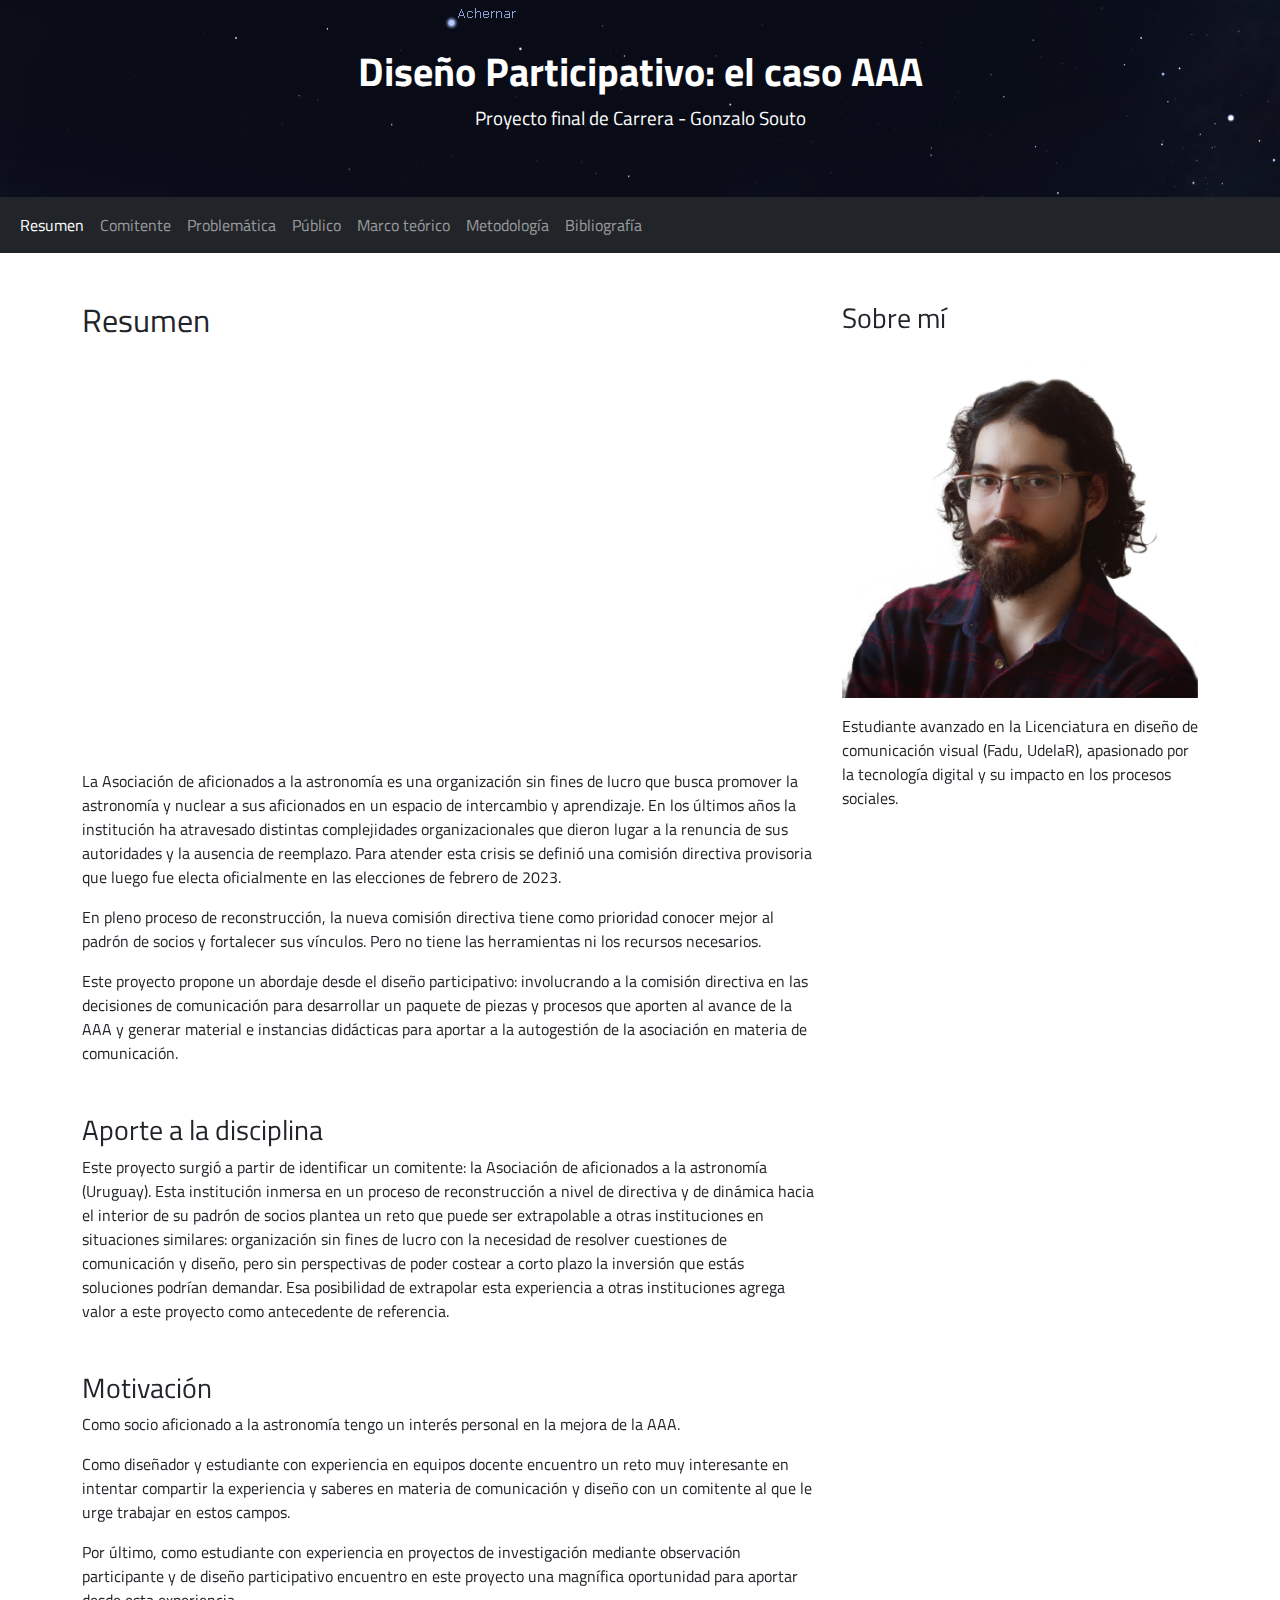
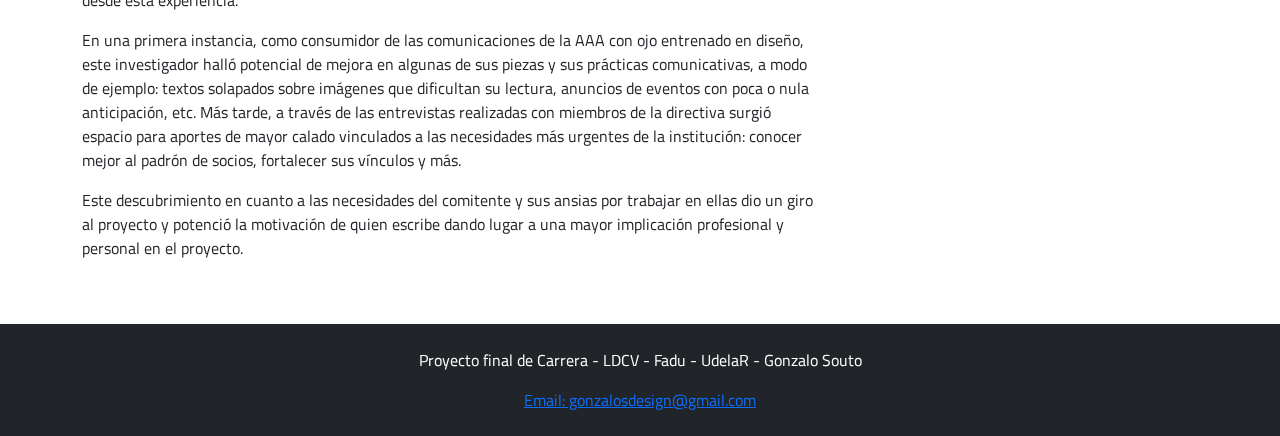
==== commit f168229b: "ajustes de estilo" ====
--- a/index.html
+++ b/index.html
@@ -72,7 +72,7 @@
     <div class="col-sm-4">
       <h3>Sobre mí</h3>
       <img src="./fotos/Gonzalo Souto CV pic sin fondo 2.png" width="100%" alt="fotocarnet Gonzalo Souto">
-      <p>Estudiante avanzado en la Licenciatura en diseño de comunicación visual (Fadu, UdelaR), apasionado por la tecnología
+      <p class="mt-3">Estudiante avanzado en la Licenciatura en diseño de comunicación visual (Fadu, UdelaR), apasionado por la tecnología
         digital y su impacto en los procesos sociales.</p>
     </div>
   </div>
